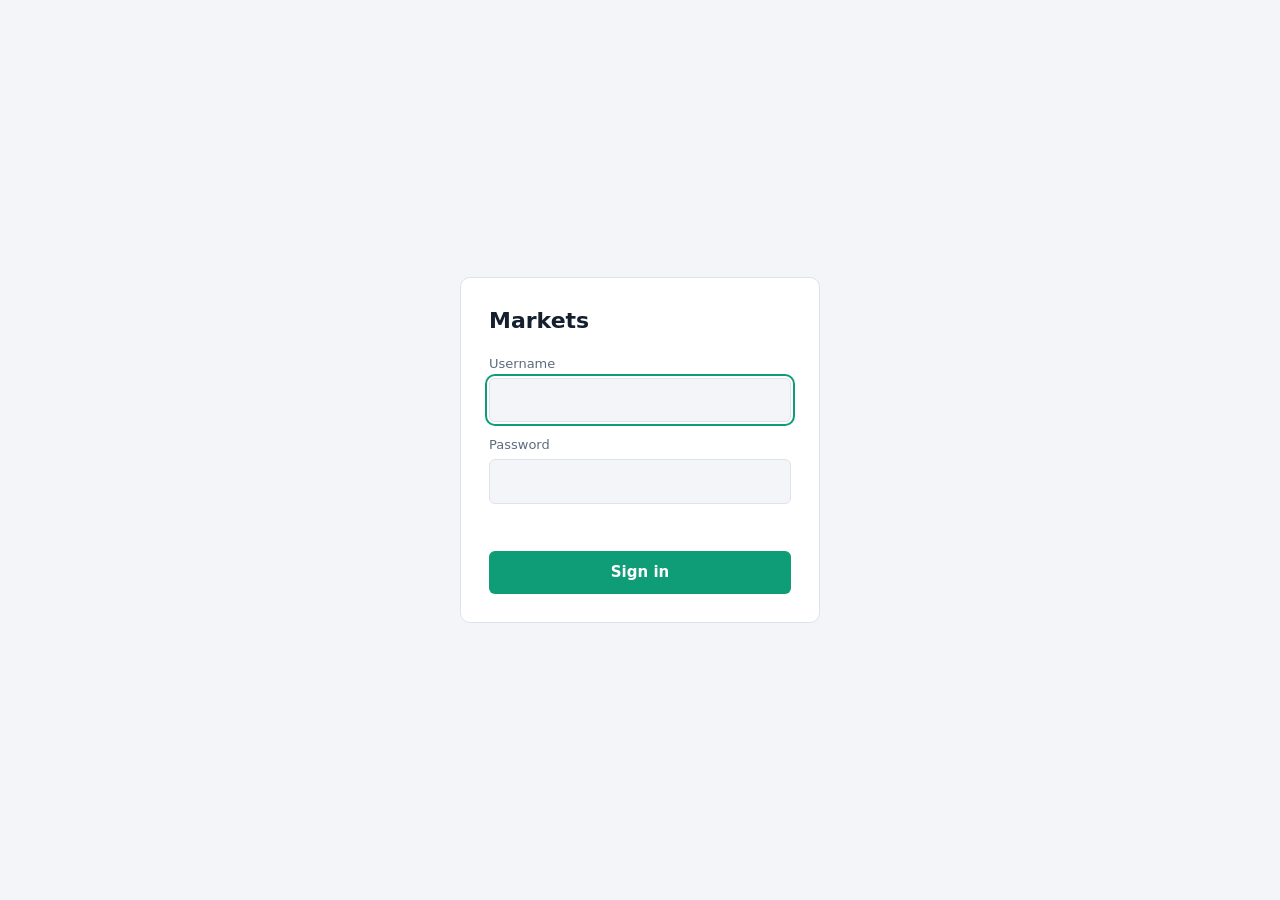
==== app/static/login.html @ 697a7417 "Intial commit Start of project" ====
<!doctype html>
<html lang="en"><head><meta charset="utf-8">
<meta name="viewport" content="width=device-width,initial-scale=1">
<title>Sign in</title>
<style>
:root{--bg:#0e1621;--panel:#151f2e;--line:#243247;--tx:#e6edf5;--mu:#8a9bb0;--up:#2fbf9b;--dn:#f06a5f}
@media(prefers-color-scheme:light){:root{--bg:#f3f5f8;--panel:#fff;--line:#dde3ea;--tx:#14202e;--mu:#5d6b7d;--up:#0f9d77;--dn:#d9453a}}
*{box-sizing:border-box}
body{margin:0;min-height:100vh;display:grid;place-items:center;background:var(--bg);color:var(--tx);font:15px/1.4 system-ui,-apple-system,"Segoe UI",sans-serif}
form{width:min(360px,calc(100% - 32px));background:var(--panel);border:1px solid var(--line);border-radius:10px;padding:28px;display:grid;gap:14px}
h1{margin:0 0 4px;font-size:22px}label{display:grid;gap:5px;color:var(--mu);font-size:13px}
input{font:inherit;font-size:16px;color:var(--tx);background:var(--bg);border:1px solid var(--line);border-radius:6px;padding:10px 12px}
button{font:inherit;font-weight:600;color:#fff;background:var(--up);border:0;border-radius:6px;padding:11px;cursor:pointer}
button:disabled{opacity:.6}input:focus-visible,button:focus-visible{outline:2px solid var(--up);outline-offset:2px}
#err{color:var(--dn);min-height:1.4em;font-size:14px}
</style></head><body>
<form id="f">
 <h1>Markets</h1>
 <label>Username<input id="u" autocomplete="username" autocapitalize="none" required autofocus></label>
 <label>Password<input id="p" type="password" autocomplete="current-password" required></label>
 <div id="err" role="alert"></div>
 <button id="go">Sign in</button>
</form>
<script>
const $=s=>document.querySelector(s);
$('#f').onsubmit=async e=>{
 e.preventDefault();$('#go').disabled=true;$('#err').textContent='';
 const r=await fetch('/api/login',{method:'POST',headers:{'Content-Type':'application/json'},body:JSON.stringify({username:$('#u').value,password:$('#p').value})});
 if(r.ok){location.href='/';return}
 $('#err').textContent=(await r.json()).detail||'Sign in failed.';$('#go').disabled=false;$('#p').select();
};
</script></body></html>
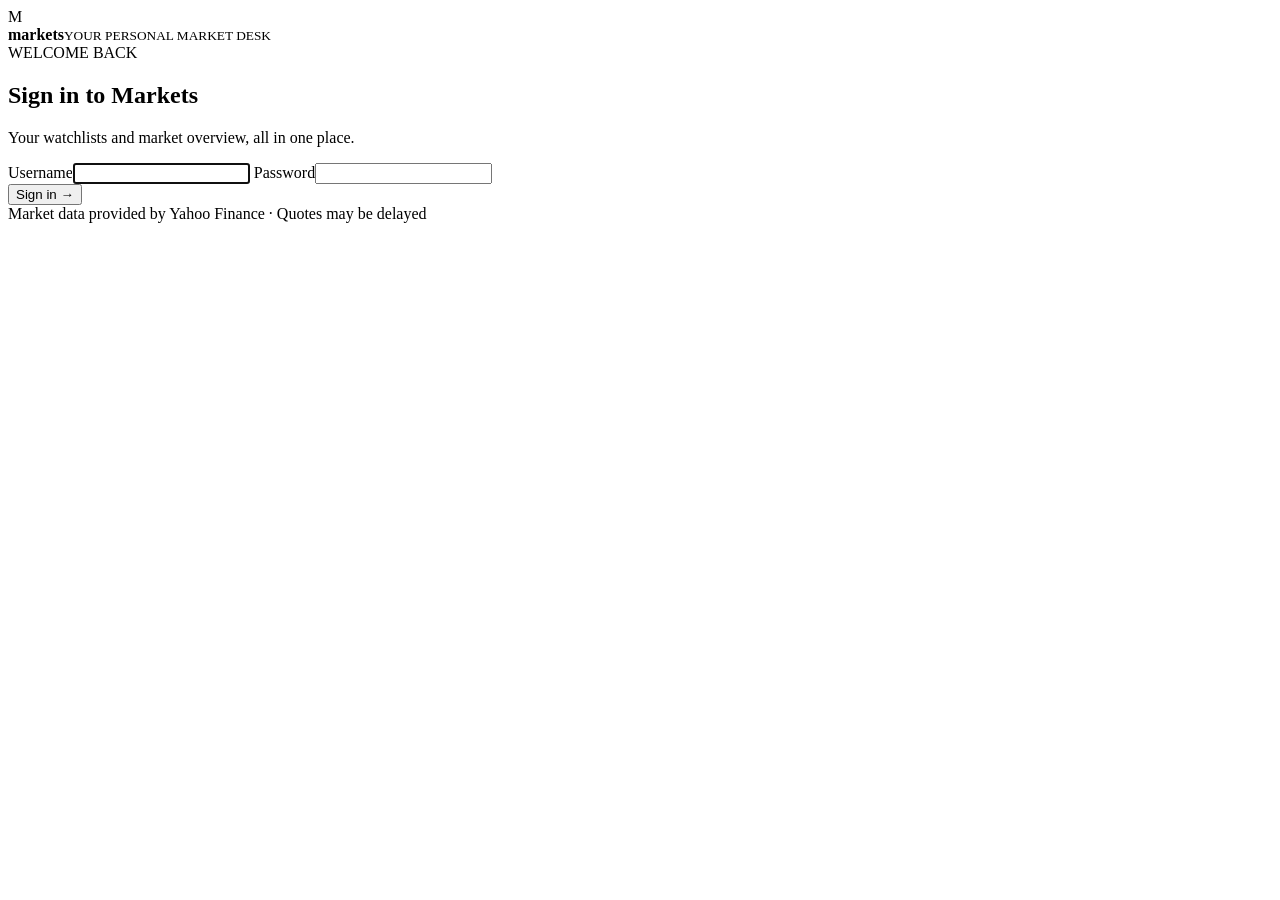
==== commit 06626f35: "feat: redesign Markets tracker and migrate persistence to PostgreSQL Redesign the application as a f" ====
--- a/app/static/login.html
+++ b/app/static/login.html
@@ -1,32 +1,19 @@
 <!doctype html>
-<html lang="en"><head><meta charset="utf-8">
-<meta name="viewport" content="width=device-width,initial-scale=1">
-<title>Sign in</title>
-<style>
-:root{--bg:#0e1621;--panel:#151f2e;--line:#243247;--tx:#e6edf5;--mu:#8a9bb0;--up:#2fbf9b;--dn:#f06a5f}
-@media(prefers-color-scheme:light){:root{--bg:#f3f5f8;--panel:#fff;--line:#dde3ea;--tx:#14202e;--mu:#5d6b7d;--up:#0f9d77;--dn:#d9453a}}
-*{box-sizing:border-box}
-body{margin:0;min-height:100vh;display:grid;place-items:center;background:var(--bg);color:var(--tx);font:15px/1.4 system-ui,-apple-system,"Segoe UI",sans-serif}
-form{width:min(360px,calc(100% - 32px));background:var(--panel);border:1px solid var(--line);border-radius:10px;padding:28px;display:grid;gap:14px}
-h1{margin:0 0 4px;font-size:22px}label{display:grid;gap:5px;color:var(--mu);font-size:13px}
-input{font:inherit;font-size:16px;color:var(--tx);background:var(--bg);border:1px solid var(--line);border-radius:6px;padding:10px 12px}
-button{font:inherit;font-weight:600;color:#fff;background:var(--up);border:0;border-radius:6px;padding:11px;cursor:pointer}
-button:disabled{opacity:.6}input:focus-visible,button:focus-visible{outline:2px solid var(--up);outline-offset:2px}
-#err{color:var(--dn);min-height:1.4em;font-size:14px}
-</style></head><body>
-<form id="f">
- <h1>Markets</h1>
- <label>Username<input id="u" autocomplete="username" autocapitalize="none" required autofocus></label>
- <label>Password<input id="p" type="password" autocomplete="current-password" required></label>
- <div id="err" role="alert"></div>
- <button id="go">Sign in</button>
-</form>
-<script>
-const $=s=>document.querySelector(s);
-$('#f').onsubmit=async e=>{
- e.preventDefault();$('#go').disabled=true;$('#err').textContent='';
- const r=await fetch('/api/login',{method:'POST',headers:{'Content-Type':'application/json'},body:JSON.stringify({username:$('#u').value,password:$('#p').value})});
- if(r.ok){location.href='/';return}
- $('#err').textContent=(await r.json()).detail||'Sign in failed.';$('#go').disabled=false;$('#p').select();
-};
-</script></body></html>
+<html lang="en"><head>
+<meta charset="utf-8"><meta name="viewport" content="width=device-width,initial-scale=1,viewport-fit=cover">
+<meta name="theme-color" content="#101720"><title>Sign in — Markets</title>
+<link rel="stylesheet" href="/static/css/app.css"><link rel="stylesheet" href="/static/css/login.css">
+</head>
+<body data-theme="dark" data-style="hybrid" data-density="balanced" data-accent="mint" class="login-page">
+<main class="login-shell">
+<section class="login-brand"><div class="brand-mark">M</div><div><b>markets</b><small>YOUR PERSONAL MARKET DESK</small></div></section>
+<section class="login-card"><div class="eyebrow" id="login-eyebrow">WELCOME BACK</div><h1 id="login-title">Sign in to Markets</h1>
+<p id="login-description">Your watchlists and market overview, all in one place.</p>
+<form id="login-form">
+<label>Username<input id="username" name="username" autocomplete="username" autocapitalize="none" minlength="2" maxlength="32" required autofocus></label>
+<label>Password<input id="password" name="password" type="password" autocomplete="current-password" minlength="8" required></label>
+<div id="login-error" class="login-error" role="alert"></div>
+<button id="login-submit" class="primary-button" type="submit">Sign in <span>→</span></button>
+</form><div class="login-foot">Market data provided by Yahoo Finance · Quotes may be delayed</div></section>
+</main><script type="module" src="/static/js/login.js"></script>
+</body></html>
